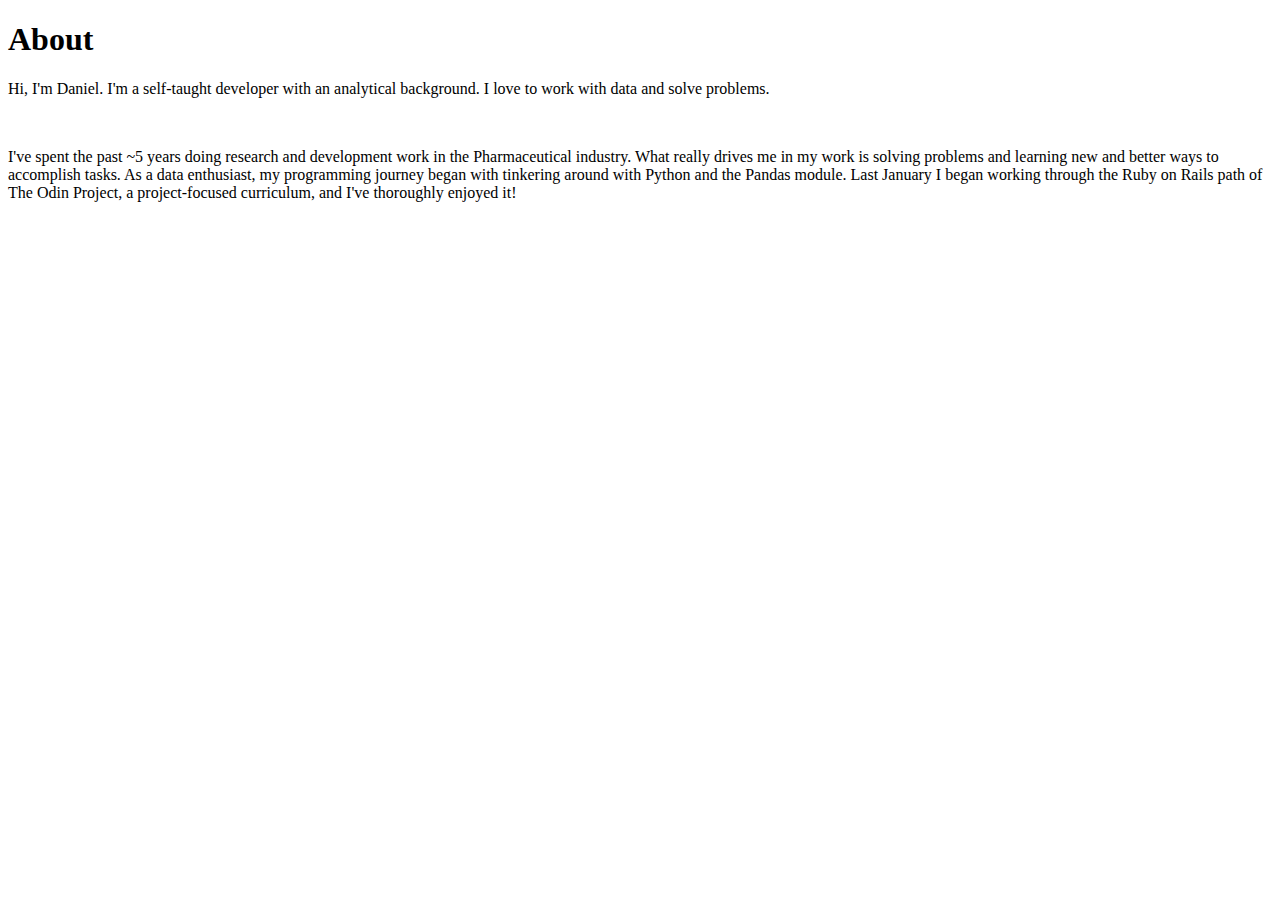
==== about.html @ 6029fc4f "add about section" ====
<!DOCTYPE html>
<html lang="en">
<head>
    <meta charset="UTF-8">
    <meta http-equiv="X-UA-Compatible" content="IE=edge">
    <meta name="viewport" content="width=device-width, initial-scale=1.0">
    <title>Daniel Vechiola</title>
    <link href='https://fonts.googleapis.com/css?family=Roboto' rel='stylesheet'>
    <link rel="stylesheet" href="about.css">
</head>

<div class="page">
  <h1>About</h1>
  <p>Hi, I'm Daniel. I'm a self-taught developer with an analytical background. 
  I love to work with data and solve problems.</p>
  <br>
  <p>I've spent the past ~5 years doing research and development work in the
  Pharmaceutical industry. What really drives me in my work is solving problems and
  learning new and better ways to accomplish tasks. As a data enthusiast, my 
  programming journey began with tinkering around with Python and the Pandas 
  module. Last January I began working through the Ruby on Rails path of 
  The Odin Project, a project-focused curriculum, and I've thoroughly enjoyed it!</p>
</div>
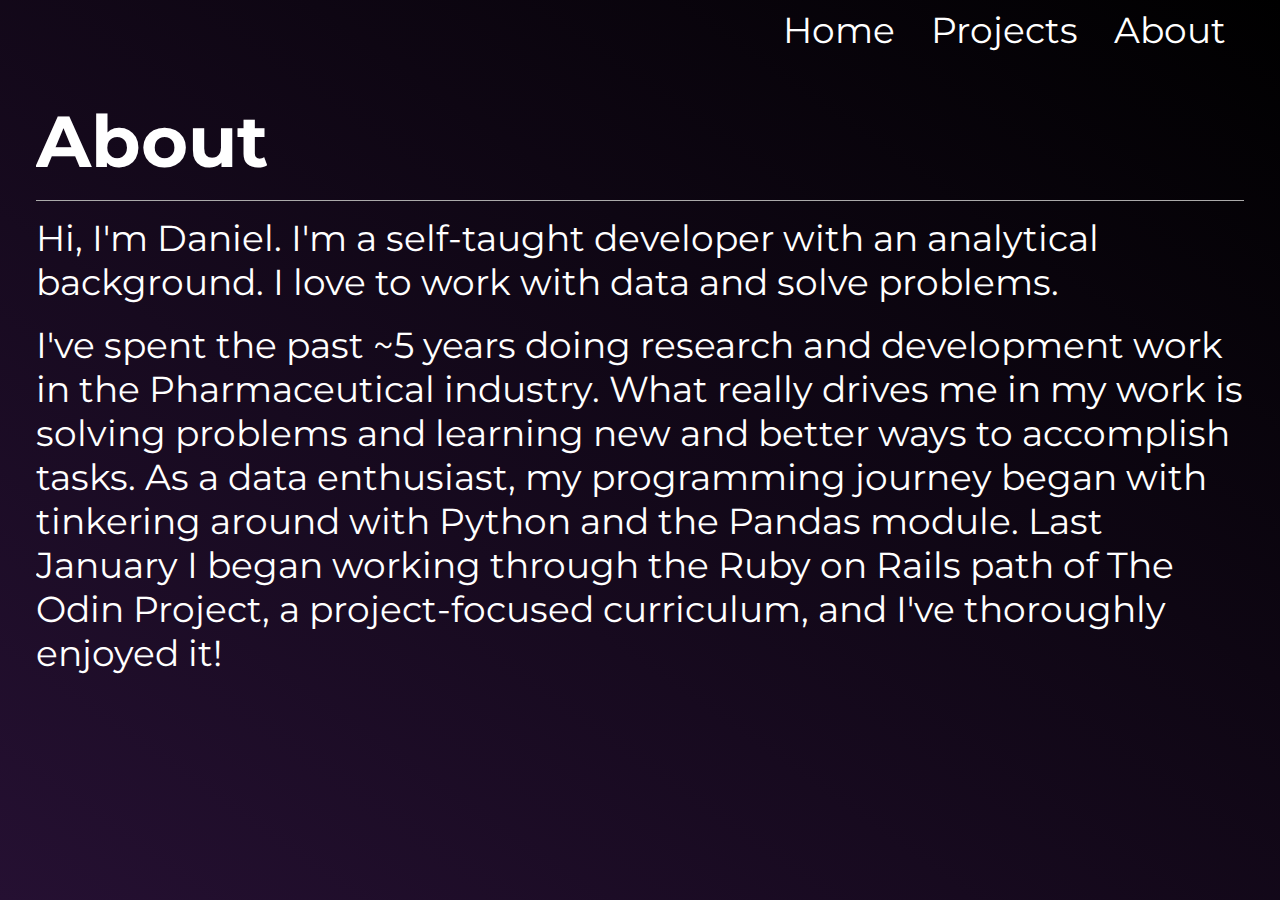
==== commit b76a07aa: "update about page" ====
--- a/about.html
+++ b/about.html
@@ -7,17 +7,29 @@
     <title>Daniel Vechiola</title>
     <link href='https://fonts.googleapis.com/css?family=Roboto' rel='stylesheet'>
     <link rel="stylesheet" href="about.css">
+    <link rel="preconnect" href="https://fonts.googleapis.com">
+    <link rel="preconnect" href="https://fonts.gstatic.com" crossorigin>
+    <link href="https://fonts.googleapis.com/css2?family=Lato:ital,wght@0,400;1,300&family=Lora:ital,wght@1,500&family=Montserrat&family=Oswald:wght@300" rel="stylesheet">
 </head>
 
 <div class="page">
-  <h1>About</h1>
-  <p>Hi, I'm Daniel. I'm a self-taught developer with an analytical background. 
-  I love to work with data and solve problems.</p>
-  <br>
-  <p>I've spent the past ~5 years doing research and development work in the
-  Pharmaceutical industry. What really drives me in my work is solving problems and
-  learning new and better ways to accomplish tasks. As a data enthusiast, my 
-  programming journey began with tinkering around with Python and the Pandas 
-  module. Last January I began working through the Ruby on Rails path of 
-  The Odin Project, a project-focused curriculum, and I've thoroughly enjoyed it!</p>
+  <div class="header">
+    <ul>
+      <li><a href="index.html">Home</a></li>
+      <li><a href="projects.html">Projects</a></li>
+      <li><a href="about.html">About</a></li>
+    </ul>
+  </div>
+  <div class="body">
+    <h1>About</h1>
+    <p>Hi, I'm Daniel. I'm a self-taught developer with an analytical background. 
+    I love to work with data and solve problems.</p>
+    <br>
+    <p>I've spent the past ~5 years doing research and development work in the
+    Pharmaceutical industry. What really drives me in my work is solving problems and
+    learning new and better ways to accomplish tasks. As a data enthusiast, my 
+    programming journey began with tinkering around with Python and the Pandas 
+    module. Last January I began working through the Ruby on Rails path of 
+    The Odin Project, a project-focused curriculum, and I've thoroughly enjoyed it!</p>
+  </div>
 </div>--- a/about.css
+++ b/about.css
@@ -0,0 +1,57 @@
+* {
+  padding: 0;
+  margin: 0;
+  font-family: 'Montserrat', sans-serif;
+}
+
+a:link {
+  text-decoration: none;
+}
+
+a {
+  color: white;
+}
+
+.page {
+  background-color: rgb(37, 16, 50);
+  background-image: linear-gradient(to top right, rgb(37, 16, 50), black);
+  color: white;
+  height: 100vh;
+  overflow-y: scroll;
+  padding-left: min(4vw, 4vh);
+  padding-right: min(4vw, 4vh);
+}
+
+h1 {
+  font-size: min(8vh, 8vw);
+  padding-bottom: 15px;
+  margin-bottom: 15px;
+  border-bottom: solid rgb(171, 170, 170) 1px;
+}
+
+p {
+  font-size: 4vh;
+}
+
+.header li {
+  list-style-type: none;
+  font-size: min(4vh, 4vw);
+  padding-left: min(2vw, 2vh);
+  padding-bottom: 5vh;
+  padding-right: min(2vw, 2vh);
+  padding-top: 8px;
+}
+
+.header li:hover {
+  transform: scale(1.03);
+}
+
+.header ul {
+  display: flex;
+  justify-content: end;
+}
+
+.body {
+  height: fit-content;
+  overflow-y: scroll;
+}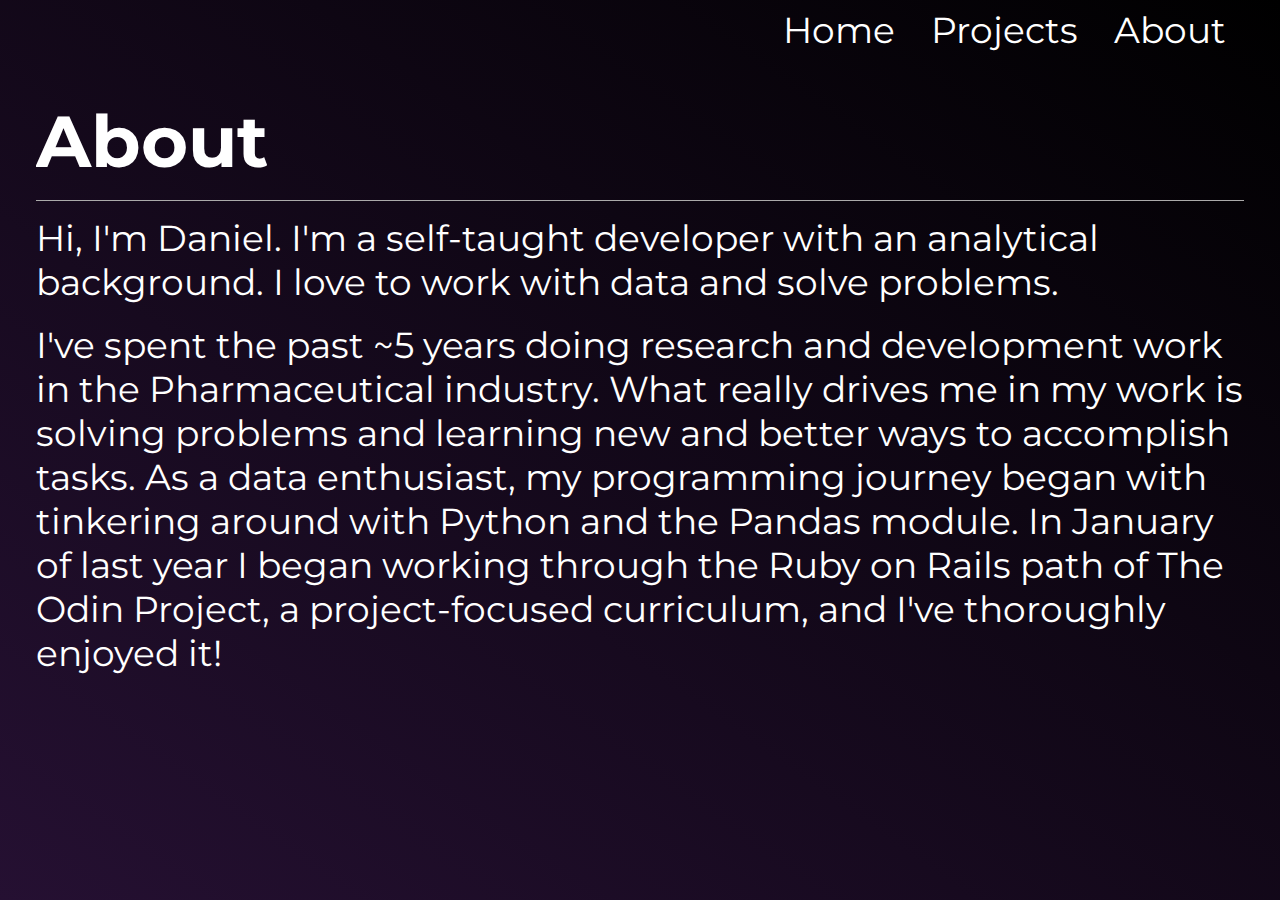
==== commit 21b2f2c0: "update about text" ====
--- a/about.html
+++ b/about.html
@@ -1,6 +1,7 @@
 <!DOCTYPE html>
 <html lang="en">
 <head>
+    <meta name="robots" content="noindex">
     <meta charset="UTF-8">
     <meta http-equiv="X-UA-Compatible" content="IE=edge">
     <meta name="viewport" content="width=device-width, initial-scale=1.0">
@@ -15,9 +16,9 @@
 <div class="page">
   <div class="header">
     <ul>
-      <li><a href="index.html">Home</a></li>
-      <li><a href="projects.html">Projects</a></li>
-      <li><a href="about.html">About</a></li>
+      <li><a href="/">Home</a></li>
+      <li><a href="projects">Projects</a></li>
+      <li><a href="about">About</a></li>
     </ul>
   </div>
   <div class="body">
@@ -29,7 +30,7 @@
     Pharmaceutical industry. What really drives me in my work is solving problems and
     learning new and better ways to accomplish tasks. As a data enthusiast, my 
     programming journey began with tinkering around with Python and the Pandas 
-    module. Last January I began working through the Ruby on Rails path of 
+    module. In January of last year I began working through the Ruby on Rails path of 
     The Odin Project, a project-focused curriculum, and I've thoroughly enjoyed it!</p>
   </div>
 </div>--- a/about.css
+++ b/about.css
@@ -30,7 +30,7 @@
 }
 
 p {
-  font-size: 4vh;
+  font-size: min(4vh, 4vw);
 }
 
 .header li {
